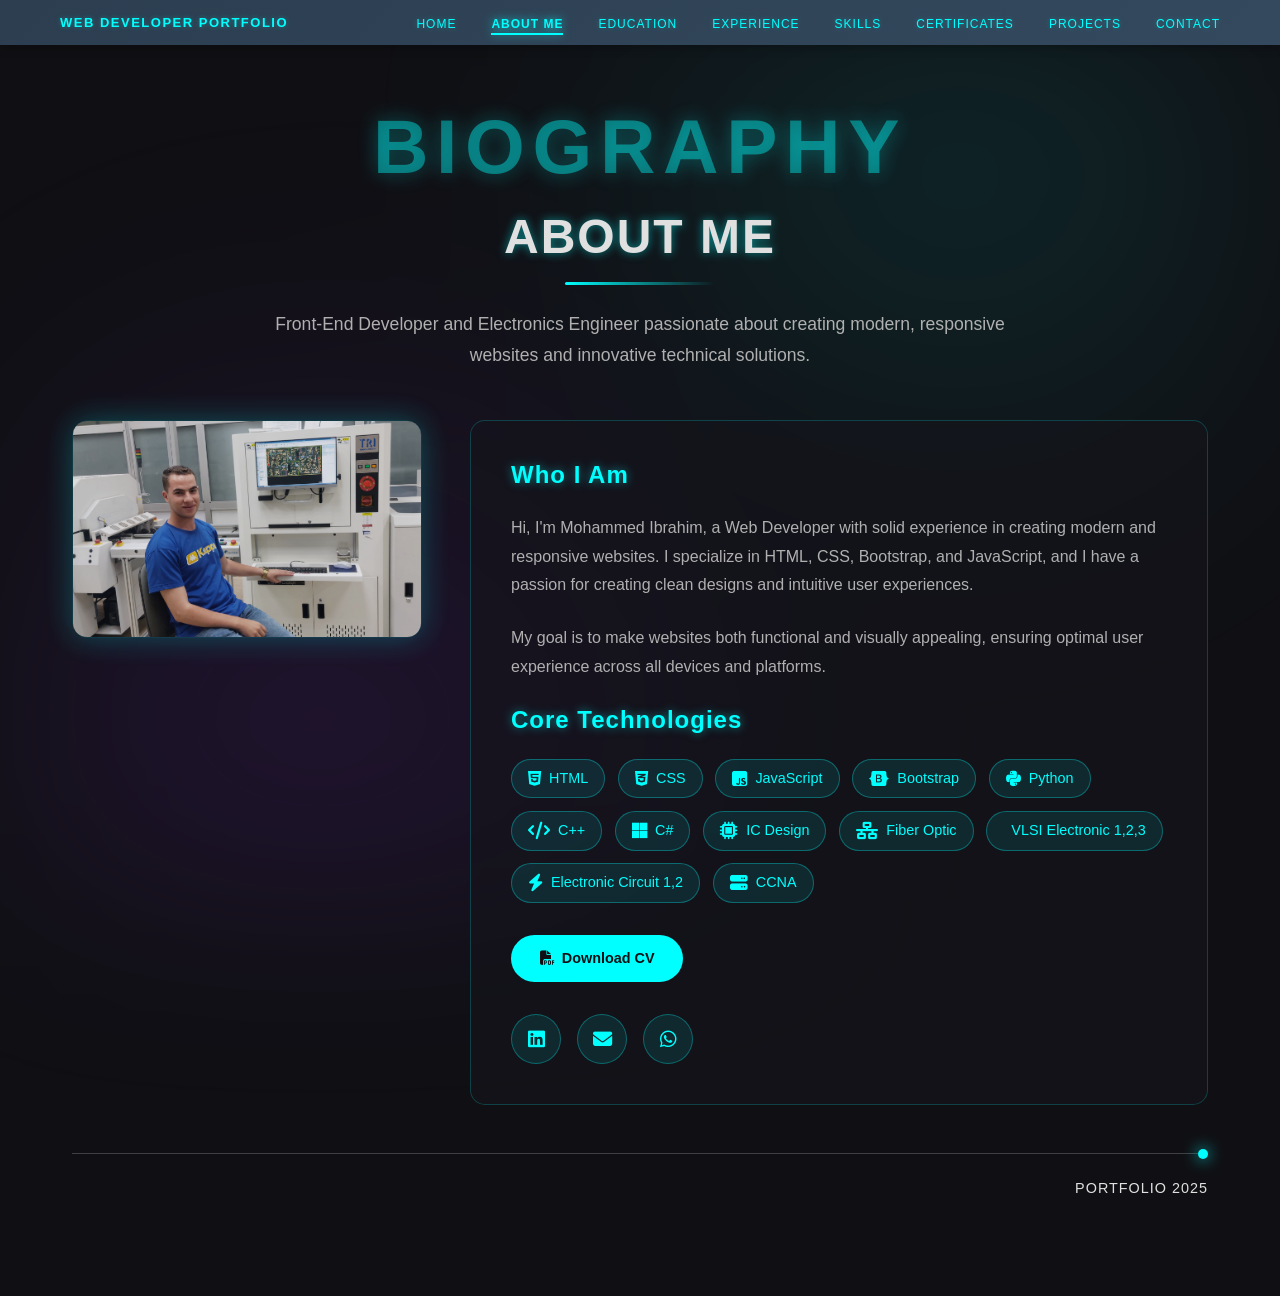
==== aboutme.html @ bb156d59 "Initial commit - Portfolio website" ====
<!DOCTYPE html>
<html lang="en">

<head>
  <meta charset="UTF-8" />
  <meta name="viewport" content="width=device-width, initial-scale=1.0" />
  <meta name="description"
    content="About Mohammed Ibrahim - Front-End Developer and Electronics Engineer with expertise in web development, networking, and embedded systems." />
  <meta name="keywords"
    content="About Mohammed Ibrahim, Web Developer Bio, Front-End Developer, Electronics Engineer, Skills, Experience" />
  <title>About Me - Mohammed Ibrahim</title>
  <link rel="icon" type="image/png"
    href="data:image/svg+xml,<svg xmlns='http://www.w3.org/2000/svg' viewBox='0 0 100 100'><text y='0.9em' font-size='90'>💻</text></svg>" />
  <link href="https://cdnjs.cloudflare.com/ajax/libs/bootstrap/5.3.0/css/bootstrap.min.css" rel="stylesheet" />
  <link href="https://cdnjs.cloudflare.com/ajax/libs/font-awesome/6.4.0/css/all.min.css" rel="stylesheet" />
  <link rel="stylesheet" href="./CSS/navigation.css" />
  <link rel="stylesheet" href="./CSS/aboutme.css" />
</head>

<body>
  <!-- Navigation -->
  <!-- Navigation -->
  <nav>
    <div class="logo">WEB DEVELOPER PORTFOLIO</div>
    <div class="menu-toggle" onclick="toggleMenu()">
      <span></span>
      <span></span>
      <span></span>
    </div>
    <ul class="nav-links">
      <li><a href="./index.html">HOME</a></li>
      <li><a href="./aboutme.html" class="active">ABOUT ME</a></li>
      <li><a href="./education.html">EDUCATION</a></li>
      <li><a href="./experience.html">EXPERIENCE</a></li>
      <li><a href="./Skills and Tools.html">SKILLS</a></li>
      <li><a href="./certificates.html">CERTIFICATES</a></li>
      <li><a href="./projects.html">PROJECTS</a></li>
      <li><a href="./Contact .html">CONTACT</a></li>
    </ul>
  </nav>

  <!-- Main Container -->
  <section class="aboutme-section container my-5 py-5">
    <!-- Header Section -->
    <div class="section-header text-center mb-5">
      <h2 class="main-title">BIOGRAPHY</h2>
      <h1 class="section-title">About Me</h1>
      <div class="underline mx-auto mb-4"></div>
      <p class="section-description">
        Front-End Developer and Electronics Engineer passionate about creating modern,
        responsive websites and innovative technical solutions.
      </p>
    </div>

    <!-- Profile Content -->
    <div class="profile-section">
      <!-- Profile Image -->
      <div class="profile-image-container">
        <img src="./vedio/My Work.jpg" alt="Mohammed Ibrahim" class="profile-image" />
      </div>

      <!-- Profile Content -->
      <div class="profile-content">
        <h3 class="content-title">Who I Am</h3>
        <p class="profile-description">
          Hi, I'm Mohammed Ibrahim, a Web Developer with solid experience in
          creating modern and responsive websites. I specialize in HTML,
          CSS, Bootstrap, and JavaScript, and I have a passion for
          creating clean designs and intuitive user experiences.
        </p>

        <p class="profile-description">
          My goal is to make websites both functional and visually
          appealing, ensuring optimal user experience across all devices
          and platforms.
        </p>

        <!-- Skills -->
        <h3 class="content-title">Core Technologies</h3>
        <div class="skills-container">
          <span class="skill-tag">
            <i class="fab fa-html5"></i> HTML
          </span>
          <span class="skill-tag">
            <i class="fab fa-css3-alt"></i> CSS
          </span>
          <span class="skill-tag">
            <i class="fab fa-js-square"></i> JavaScript
          </span>
          <span class="skill-tag">
            <i class="fab fa-bootstrap"></i> Bootstrap
          </span>
          <span class="skill-tag">
            <i class="fab fa-python"></i> Python
          </span>
          <span class="skill-tag">
            <i class="fas fa-code"></i> C++
          </span>
          <span class="skill-tag">
            <i class="fab fa-microsoft"></i> C#
          </span>
          <span class="skill-tag">
            <i class="fas fa-microchip"></i> IC Design
          </span>
          <span class="skill-tag">
            <i class="fas fa-network-wired"></i> Fiber Optic
          </span>
          <span class="skill-tag">
            <i class="fas fa-chip"></i> VLSI Electronic 1,2,3
          </span>
          <span class="skill-tag">
            <i class="fas fa-bolt"></i> Electronic Circuit 1,2
          </span>
          <span class="skill-tag">
            <i class="fas fa-server"></i> CCNA
          </span>
        </div>

        <!-- Action Buttons -->
        <div class="action-buttons">
          <a href="https://drive.google.com/drive/folders/10YxI4eOWl0uz5RYJX0NkCNUCjV-ZsT6P" target="_blank"
            class="btn-download">
            <i class="fas fa-file-pdf"></i> Download CV
          </a>
        </div>

        <!-- Social Links -->
        <div class="social-links">
          <a href="https://linkedin.com/in/muhammed-ibrahim-517ba3384" target="_blank" class="social-link"
            title="LinkedIn">
            <i class="fab fa-linkedin"></i>
          </a>
          <a href="mailto:muhammedibrahim55k@gmail.com" class="social-link" title="Email">
            <i class="fas fa-envelope"></i>
          </a>
          <a href="https://wa.me/201061205425" target="_blank" class="social-link" title="WhatsApp">
            <i class="fab fa-whatsapp"></i>
          </a>
        </div>
      </div>
    </div>

    <div class="footer-line mt-5 pt-3 d-flex justify-content-end align-items-center">
      <span class="portfolio-year">Portfolio 2025</span>
    </div>
  </section>

  <!-- <script src="https://cdnjs.cloudflare.com/ajax/libs/bootstrap/5.3.0/js/bootstrap.bundle.min.js"></script> -->
  <script src="./JS/navigation.js"></script>
  <script src="./JS/aboutme.js"></script>


</body>

</html>
---- CSS/navigation.css ----
/* ========================================
   NAVIGATION - UNIFIED FOR ALL PAGES
   ======================================== */

/* Reset */
* {
    margin: 0;
    padding: 0;
    box-sizing: border-box;
}

/* Fix scrollbar shift */
html {
    overflow-y: scroll;
}

body {
    overflow-x: hidden;
}

/* ========================================
   UNIFIED SPACING & TYPOGRAPHY
   ======================================== */

/* Unified Section Spacing */
section,
.section,
.experience-section,
.skills-section,
.certificates-section,
.projects-section,
.education-section {
    padding: 80px 50px;
}

/* Unified Container Max Width */
.container,
.experience-section .container,
.skills-section .container,
.certificates-section .container {
    max-width: 1200px;
    margin: 0 auto;
}

/* Unified Typography */
h1,
h2,
h3,
.section-title,
.company-name,
.certificate-title {
    font-family: 'Segoe UI', Tahoma, Geneva, Verdana, sans-serif;
    font-weight: 900;
    letter-spacing: 1px;
}

p,
.description-text,
.job-description,
.section-description {
    font-family: 'Segoe UI', Tahoma, Geneva, Verdana, sans-serif;
    line-height: 1.8;
    color: #b0b0b0;
}

/* Unified Theme Colors */
:root {
    --main-color: #00ffff;
    --text-color: #e0e0e0;
    --dark-bg: #101014;
    --secondary-glow: #8a2be2;
}

/* ========================================
   MAIN NAVIGATION BAR
   ======================================== */

/* Main Navigation Bar */
nav {
    position: fixed;
    top: 0;
    left: 0;
    right: 0;
    width: 100%;
    height: 45px;
    padding: 0 60px;
    display: flex;
    justify-content: space-between;
    align-items: center;
    background: linear-gradient(135deg, #2c3e50 0%, #34495e 100%);
    box-shadow: 0 2px 10px rgba(0, 0, 0, 0.3);
    z-index: 9999;
    font-family: 'Segoe UI', Tahoma, Geneva, Verdana, sans-serif;
}

/* Logo */
.logo {
    font-size: 13px;
    font-weight: 700;
    letter-spacing: 1.5px;
    text-transform: uppercase;
    white-space: nowrap;
    color: #00ffff;
    text-shadow: 0 0 5px rgba(0, 255, 255, 0.3);
}

/* Hamburger Menu Button (Hidden on Desktop) */
.menu-toggle {
    display: none;
    flex-direction: column;
    cursor: pointer;
    gap: 5px;
    z-index: 10000;
}

.menu-toggle span {
    width: 25px;
    height: 3px;
    background: #00ffff;
    border-radius: 3px;
    transition: all 0.3s ease;
}

.menu-toggle.active span:nth-child(1) {
    transform: rotate(45deg) translate(8px, 8px);
}

.menu-toggle.active span:nth-child(2) {
    opacity: 0;
}

.menu-toggle.active span:nth-child(3) {
    transform: rotate(-45deg) translate(7px, -7px);
}

/* Navigation Links Container */
.nav-links {
    display: flex;
    list-style: none;
    gap: 35px;
    margin: 0;
    padding: 0;
    align-items: center;
}

/* Navigation Links */
.nav-links a {
    text-decoration: none;
    font-size: 12px;
    font-weight: 500;
    letter-spacing: 1px;
    text-transform: uppercase;
    transition: all 0.3s ease;
    padding: 12px 0;
    position: relative;
    white-space: nowrap;
    color: #00ffff;
    text-shadow: 0 0 5px rgba(0, 255, 255, 0.3);
}

/* Hover Effect */
.nav-links a:hover {
    transform: translateY(-1px);
    text-shadow: 0 0 10px rgba(0, 255, 255, 0.6);
}

/* Active Link */
.nav-links a.active {
    font-weight: 600;
    text-shadow: 0 0 10px rgba(0, 255, 255, 0.8);
}

.nav-links a.active::after {
    content: '';
    position: absolute;
    bottom: 8px;
    left: 0;
    width: 100%;
    height: 2px;
    background: #00ffff;
    box-shadow: 0 0 8px rgba(0, 255, 255, 0.6);
}

/* ========================================
   RESPONSIVE DESIGN
   ======================================== */

/* Unified Responsive Spacing */
@media (max-width: 1024px) {

    section,
    .section,
    .experience-section,
    .skills-section,
    .certificates-section,
    .projects-section,
    .education-section {
        padding: 60px 40px;
    }
}

/* Tablet */
@media (max-width: 1024px) {
    nav {
        padding: 0 40px;
        height: 45px;
    }

    .nav-links {
        gap: 25px;
    }

    .nav-links a {
        font-size: 11px;
    }

    .logo {
        font-size: 12px;
    }
}

/* Mobile */
@media (max-width: 768px) {

    section,
    .section,
    .experience-section,
    .skills-section,
    .certificates-section,
    .projects-section,
    .education-section {
        padding: 50px 20px;
    }

    nav {
        padding: 10px 20px;
        height: 60px;
    }

    .logo {
        font-size: 11px;
    }

    /* Show Hamburger Menu */
    .menu-toggle {
        display: flex;
    }

    /* Hide Navigation Links by Default */
    .nav-links {
        position: fixed;
        top: 60px;
        right: -100%;
        width: 250px;
        height: calc(100vh - 60px);
        background: linear-gradient(135deg, #2c3e50 0%, #34495e 100%);
        flex-direction: column;
        gap: 0;
        padding: 20px 0;
        transition: right 0.3s ease;
        box-shadow: -2px 0 10px rgba(0, 0, 0, 0.3);
        overflow-y: auto;
    }

    /* Show Navigation Links When Active */
    .nav-links.active {
        right: 0;
    }

    .nav-links li {
        width: 100%;
        text-align: center;
        border-bottom: 1px solid rgba(0, 255, 255, 0.1);
    }

    .nav-links a {
        display: block;
        padding: 15px 20px;
        font-size: 11px;
    }

    .nav-links a.active::after {
        display: none;
    }
}

@media (max-width: 480px) {

    section,
    .section,
    .experience-section,
    .skills-section,
    .certificates-section,
    .projects-section,
    .education-section {
        padding: 40px 15px;
    }
}

/* ========================================
   FOOTER STYLES
   ======================================== */

.footer {
    background: linear-gradient(135deg, #1a1a2e 0%, #16213e 100%);
    border-top: 1px solid rgba(52, 152, 219, 0.2);
    padding: 15px 0;
    text-align: center;
    margin-top: 40px;
}

.footer-container {
    max-width: 1200px;
    margin: 0 auto;
    padding: 0 20px;
}

.footer-text {
    color: #ecf0f1;
    font-size: 11px;
    margin: 4px 0;
    font-weight: 400;
    letter-spacing: 0.3px;
}

.footer-text strong {
    color: #3498db;
    font-weight: 600;
}

.portfolio-badge {
    display: none;
}

@media (max-width: 768px) {
    .footer {
        padding: 12px 0;
    }

    .footer-text {
        font-size: 10px;
    }
}
---- CSS/aboutme.css ----
/* ----------------------------------- */
/* الإعدادات العامة والخلفية */
/* ----------------------------------- */
:root {
  --main-color: #00ffff;
  --text-color: #e0e0e0;
  --dark-bg: #101014;
}

body {
  background-color: var(--dark-bg);
  color: var(--text-color);
  font-family: 'Arial', sans-serif;
  overflow-x: hidden;
}

/* تأثير التوهج المائي (الخلفية) */
body::before {
  content: '';
  position: fixed;
  top: 0;
  left: 0;
  width: 100%;
  height: 100%;
  background: radial-gradient(circle at 75% 15%, rgba(0, 255, 255, 0.1) 0%, transparent 40%),
    radial-gradient(circle at 25% 85%, rgba(138, 43, 226, 0.15) 0%, transparent 45%);
  pointer-events: none;
  z-index: -1;
  filter: blur(100px);
}

/* About Me Section */
.aboutme-section {
  padding-top: 100px !important;
  padding-left: 2rem !important;
  padding-right: 2rem !important;
  margin-top: 0 !important;
  position: relative;
  z-index: 1;
}

/* Main Title - BIOGRAPHY */
.main-title {
  font-size: 6vw;
  font-weight: 900;
  color: rgba(0, 255, 255, 0.4);
  text-transform: uppercase;
  letter-spacing: 0.1em;
  margin-bottom: 1rem;
  text-shadow: 0 0 20px rgba(0, 255, 255, 0.3);
}

/* Header Section */
.section-header {
  margin-bottom: 4rem;
}

.section-title {
  font-size: 3rem;
  font-weight: 900;
  color: var(--text-color);
  text-transform: uppercase;
  letter-spacing: 2px;
  text-shadow: 0 0 10px rgba(0, 255, 255, 0.5);
  margin-bottom: 1rem;
}

.underline {
  width: 150px;
  height: 3px;
  background: linear-gradient(90deg, var(--main-color), transparent);
  border-radius: 2px;
}

.section-description {
  font-size: 1.1rem;
  color: #b0b0b0;
  line-height: 1.8;
  max-width: 800px;
  margin: 0 auto;
}

/* Profile Section */
.profile-section {
  display: grid;
  grid-template-columns: 350px 1fr;
  gap: 3rem;
  margin-top: 3rem;
  align-items: start;
}

/* Profile Image Container */
.profile-image-container {
  position: relative;
}

.profile-image {
  width: 100%;
  height: auto;
  object-fit: cover;
  border-radius: 15px;
  opacity: 0.92;
  box-shadow: 0 0 30px rgba(0, 255, 255, 0.3);
  border: 1px solid rgba(0, 255, 255, 0.2);
  transition: all 0.4s ease;
  filter: brightness(0.95);
}

.profile-image:hover {
  transform: translateY(-10px);
  opacity: 1;
  filter: brightness(1.05);
  box-shadow: 0 20px 50px rgba(0, 255, 255, 0.5);
}

/* Profile Content */
.profile-content {
  background: rgba(20, 20, 28, 0.6);
  border: 1px solid rgba(0, 255, 255, 0.2);
  border-radius: 15px;
  padding: 2.5rem;
  transition: all 0.3s ease;
}

.profile-content:hover {
  border-color: var(--main-color);
  box-shadow: 0 10px 30px rgba(0, 255, 255, 0.2);
}

.content-title {
  font-size: 1.5rem;
  font-weight: bold;
  color: var(--main-color);
  margin-bottom: 1.5rem;
  text-shadow: 0 0 10px rgba(0, 255, 255, 0.5);
}

.profile-description {
  font-size: 1rem;
  line-height: 1.8;
  margin-bottom: 1.5rem;
  color: #b0b0b0;
}

/* Skills Container */
.skills-container {
  display: flex;
  flex-wrap: wrap;
  gap: 0.8rem;
  margin-bottom: 2rem;
}

.skill-tag {
  background: rgba(0, 255, 255, 0.1);
  color: var(--main-color);
  border: 1px solid rgba(0, 255, 255, 0.3);
  padding: 0.5rem 1rem;
  border-radius: 20px;
  font-size: 0.9rem;
  transition: all 0.3s ease;
  display: flex;
  align-items: center;
  gap: 0.5rem;
}

.skill-tag i {
  font-size: 1.1rem;
}

.skill-tag:hover {
  background: var(--main-color);
  color: var(--dark-bg);
  transform: translateY(-2px);
  box-shadow: 0 5px 15px rgba(0, 255, 255, 0.4);
}

/* Action Buttons */
.action-buttons {
  display: flex;
  gap: 1rem;
  margin-bottom: 2rem;
}

.btn-download {
  background: var(--main-color);
  color: var(--dark-bg);
  border: none;
  padding: 0.8rem 1.8rem;
  border-radius: 25px;
  font-weight: bold;
  font-size: 0.9rem;
  text-decoration: none;
  display: inline-flex;
  align-items: center;
  gap: 0.5rem;
  transition: all 0.3s ease;
}

.btn-download:hover {
  background: rgba(0, 255, 255, 0.9);
  color: var(--dark-bg);
  transform: translateY(-2px);
  box-shadow: 0 5px 20px rgba(0, 255, 255, 0.6);
}

/* Social Links */
.social-links {
  display: flex;
  gap: 1rem;
}

.social-link {
  display: flex;
  align-items: center;
  justify-content: center;
  width: 50px;
  height: 50px;
  background: rgba(0, 255, 255, 0.1);
  border: 1px solid rgba(0, 255, 255, 0.3);
  border-radius: 50%;
  color: var(--main-color);
  font-size: 1.2rem;
  text-decoration: none;
  transition: all 0.3s ease;
}

.social-link:hover {
  background: var(--main-color);
  color: var(--dark-bg);
  transform: translateY(-3px);
  box-shadow: 0 5px 20px rgba(0, 255, 255, 0.5);
}

/* Footer */
.footer-line {
  position: relative;
  border-top: 1px solid rgba(255, 255, 255, 0.2);
  margin-top: 3rem !important;
  padding-top: 1.5rem !important;
}

.footer-line::before {
  content: '';
  position: absolute;
  top: -5px;
  right: 0;
  width: 10px;
  height: 10px;
  background-color: var(--main-color);
  border-radius: 50%;
  box-shadow: 0 0 15px var(--main-color);
}

.portfolio-year {
  color: var(--text-color);
  font-size: 0.9rem;
  text-transform: uppercase;
  letter-spacing: 1px;
}

/* Responsive Design */
@media (max-width: 1024px) {
  .profile-section {
    grid-template-columns: 300px 1fr;
    gap: 2rem;
  }
}

@media (max-width: 768px) {
  .main-title {
    font-size: 10vw;
  }

  .section-title {
    font-size: 2rem;
  }

  .section-description {
    font-size: 1rem;
    padding: 0 1rem;
  }

  .profile-section {
    grid-template-columns: 1fr;
    gap: 2rem;
  }

  .profile-image-container {
    max-width: 350px;
    margin: 0 auto;
  }

  .profile-content {
    padding: 1.5rem;
  }

  .content-title {
    font-size: 1.3rem;
  }

  .action-buttons {
    flex-direction: column;
  }

  .footer-line {
    justify-content: center !important;
  }
}

@media (max-width: 480px) {
  .section-title {
    font-size: 1.8rem;
  }

  .profile-content {
    padding: 1.2rem;
  }

  .skills-container {
    gap: 0.5rem;
  }

  .skill-tag {
    font-size: 0.8rem;
    padding: 0.4rem 0.8rem;
  }
}
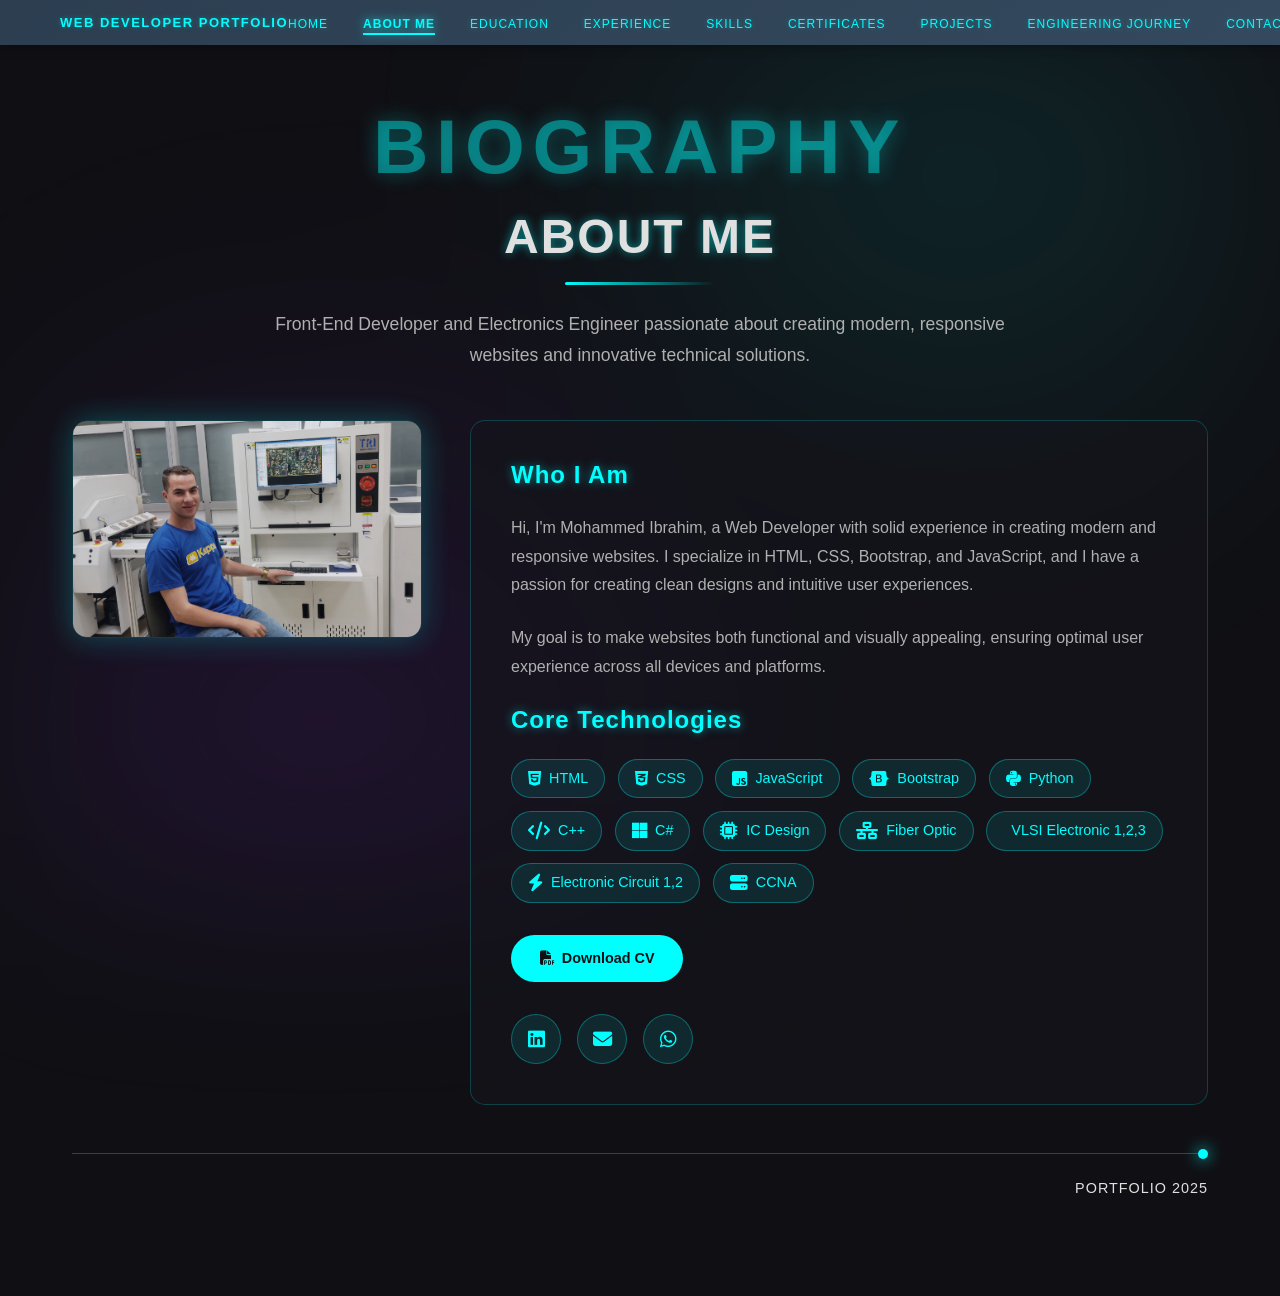
==== commit 5c12c090: "Initial commit: Complete portfolio website with all pages and assets" ====
--- a/aboutme.html
+++ b/aboutme.html
@@ -35,6 +35,7 @@
       <li><a href="./Skills and Tools.html">SKILLS</a></li>
       <li><a href="./certificates.html">CERTIFICATES</a></li>
       <li><a href="./projects.html">PROJECTS</a></li>
+      <li><a href="./engineering-journey.html">ENGINEERING JOURNEY</a></li>
       <li><a href="./Contact .html">CONTACT</a></li>
     </ul>
   </nav>
